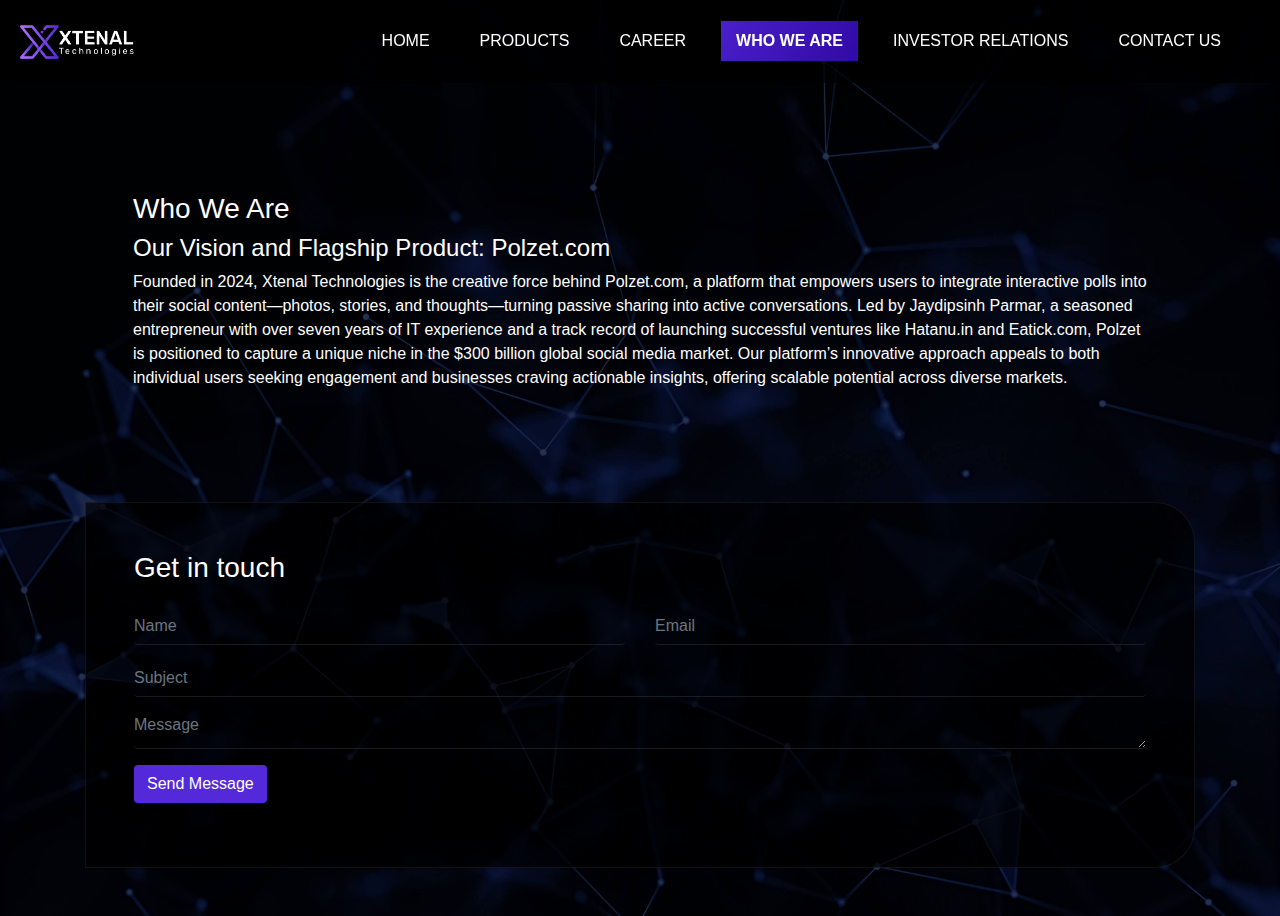
==== About-Us.html @ 02ff0886 "Add files via upload" ====
<!DOCTYPE html>
<html>
  <head>
    <title>Who We Are</title>
    <meta
      name="viewport"
      content="width=device-width, initial-scale=1, shrink-to-fit=no"
    />
    <link
      rel="stylesheet"
      href="https://stackpath.bootstrapcdn.com/bootstrap/4.1.3/css/bootstrap.min.css"
    />

    <link href="style.css" rel="stylesheet" />
    <link
      rel="stylesheet"
      href="https://unicons.iconscout.com/release/v4.0.0/css/line.css"
    />
    <!--   <link rel="stylesheet" href="https://songhay.blob.core.windows.net/shared-styles-bootstrap/css/bootstrap.min.css" />
 -->
    <!-- Flaticon Cdn -->
    <link
      rel="stylesheet"
      href="https://cdn-uicons.flaticon.com/2.6.0/uicons-regular-rounded/css/uicons-regular-rounded.css"
    />
    <link
      rel="stylesheet"
      href="https://cdn-uicons.flaticon.com/2.6.0/uicons-brands/css/uicons-brands.css"
    />

    <!-- Google Font -->
    <link rel="preconnect" href="https://fonts.googleapis.com" />
    <link rel="preconnect" href="https://fonts.gstatic.com" crossorigin />
    <link
      href="https://fonts.googleapis.com/css2?family=Roboto:ital,wght@0,100;0,300;0,400;0,500;0,700;0,900;1,100;1,300;1,400;1,500;1,700;1,900&display=swap"
      rel="stylesheet"
    />
  </head>
  <body>
    <header class="">
    <nav class="nav header-bg header-bg">
      <i class="uil uil-bars navOpenBtn"></i>
      <a href="index.html" class="logo">
        <img class="logo-01" src="logo.png" />
        <!--  <span class="LOGO-SPAN">Xtenal Technologies</span> -->
      </a>

      <ul class="nav-links mb-0 ml-auto">
        <li class=""><a class="btn-1" href="index.html">Home</a></li>
        <li class="nav__item">
          <a class="btn-1" href="products.html">Products</a>
        </li>
       
        <li class="nav__item"><a class="btn-1" href="#">Career</a></li>
        <li class="nav__item">
          <a class="btn-1 active" href="Who-We-Are.html">Who We Are</a>
        </li>
        <li class="nav__item">
          <a class="btn-1 " href="Investor-Relations.html"
            >Investor Relations</a
          >
        </li>
        <li class="nav__item">
          <a class="btn-1" href="Contact.html">Contact Us</a>
        </li>
      </ul>

      <i class="uil uil-search search-icon" id="searchIcon"></i>
      <div class="search-box">
        <i class="uil uil-search search-icon"></i>
        <input type="text" placeholder="Search here..." />
      </div>
    </nav>
  </header>

    <section
      class="ftco-section py-5"
      style="
        height: 100%;
        background-image: url(BG-4.jpg);
        background-size: cover;
        background-position: center;
      "
      class="position-relative w-100"
    >
      <div class="container py-5">
        <div class="row">
          <div class="col-md-12">
            <div class="info-wrap w-100 p-md-5 p-4">
     
   
              <h3 class="white mt-5">Who We Are</h3>
              <h4 class="white">Our Vision and Flagship Product: Polzet.com</h4>
              <p class="white">
                Founded in 2024, Xtenal Technologies is the creative force
                behind Polzet.com, a platform that empowers users to integrate
                interactive polls into their social content—photos, stories, and
                thoughts—turning passive sharing into active conversations. Led
                by Jaydipsinh Parmar, a seasoned entrepreneur with over seven
                years of IT experience and a track record of launching
                successful ventures like Hatanu.in and Eatick.com, Polzet is
                positioned to capture a unique niche in the $300 billion global
                social media market. Our platform’s innovative approach appeals
                to both individual users seeking engagement and businesses
                craving actionable insights, offering scalable potential across
                diverse markets.
              </p>
            </div>
          </div>
        </div>
      </div>
      <div class="container">
        <div class="row">
          <div class="col-12">
            <div class="wrapper">
              <div class="row no-gutters">
                <div  class=" order-md-last d-flex align-items-stretch"  >
                  <div class="contact-wrap w-100 p-md-5 p-4">
                    <h3 class="mb-4 contact-tital-info">Get in touch</h3>
                    <div id="form-message-warning" class="mb-4"></div>
                    <div id="form-message-success" class="mb-4"></div>
                    <form
                      method="POST"
                      id="contactForm"
                      name="contactForm"
                      class="contactForm"
                      novalidate="novalidate"
                    >
                      <div class="row">
                        <div class="col-md-6">
                          <div class="form-group">
                            <input
                              type="text"
                              class="form-control"
                              name="name"
                              id="name"
                              placeholder="Name"
                            />
                          </div>
                        </div>
                        <div class="col-md-6">
                          <div class="form-group">
                            <input
                              type="email"
                              class="form-control"
                              name="email"
                              id="email"
                              placeholder="Email"
                            />
                          </div>
                        </div>
                        <div class="col-md-12">
                          <div class="form-group">
                            <input
                              type="text"
                              class="form-control"
                              name="subject"
                              id="subject"
                              placeholder="Subject"
                            />
                          </div>
                        </div>
                        <div class="col-md-12">
                          <div class="form-group">
                            <textarea
                              name="message"
                              class="form-control"
                              id="message"
                              cols="30"
                              rows="4"
                              placeholder="Message"
                            ></textarea>
                          </div>
                        </div>
                        <div class="col-md-12">
                          <div class="form-group">
                            <input
                              type="submit"
                              value="Send Message"
                              class="btn btn-submit-info"
                            />
                            <div class="submitting"></div>
                          </div>
                        </div>
                      </div>
                    </form>
                  </div>
                </div>
    
          
              </div>
            </div>
          </div>
        </div>

      </div>
    </section>

 

    <!--   <script src="https://code.jquery.com/jquery-3.5.1.slim.min.js"></script>
  <script src="https://maxcdn.bootstrapcdn.com/bootstrap/3.3.5/js/bootstrap.min.js"></script>
    
 -->

    <script src="https://code.jquery.com/jquery-3.3.1.slim.min.js"></script>
    <script src="https://cdnjs.cloudflare.com/ajax/libs/popper.js/1.14.3/umd/popper.min.js"></script>
    <script src="https://stackpath.bootstrapcdn.com/bootstrap/4.1.3/js/bootstrap.min.js"></script>
    <script src="https://cdn.jsdelivr.net/npm/bootstrap@5.0.1/dist/js/bootstrap.bundle.min.js"></script>

    <script>
      /* ////////////////////////////// header start ////////////////////////////// */
      const nav = document.querySelector(".nav"),
        searchIcon = document.querySelector("#searchIcon"),
        navOpenBtn = document.querySelector(".navOpenBtn"),
        navCloseBtn = document.querySelector(".navCloseBtn");

      searchIcon.addEventListener("click", () => {
        nav.classList.toggle("openSearch");
        nav.classList.remove("openNav");
        if (nav.classList.contains("openSearch")) {
          return searchIcon.classList.replace("uil-search", "uil-times");
        }
        searchIcon.classList.replace("uil-times", "uil-search");
      });

      navOpenBtn.addEventListener("click", () => {
        nav.classList.add("openNav");
        nav.classList.remove("openSearch");
        searchIcon.classList.replace("uil-times", "uil-search");
      });
      navCloseBtn.addEventListener("click", () => {
        nav.classList.remove("openNav");
      });

      /* ////////////////////////////// header end ////////////////////////////// */

      /* ////////////////////////////// Dropdown start ////////////////////////////// */
      document.querySelectorAll(".dropdown-toggle").forEach((item) => {
        item.addEventListener("click", (event) => {
          if (event.target.classList.contains("dropdown-toggle")) {
            event.target.classList.toggle("toggle-change");
          } else if (
            event.target.parentElement.classList.contains("dropdown-toggle")
          ) {
            event.target.parentElement.classList.toggle("toggle-change");
          }
        });
      });
      document.querySelectorAll(".dropdown-toggle").forEach((item) => {
        item.addEventListener("click", (event) => {
          if (event.target.classList.contains("dropdown-toggle")) {
            event.target.classList.toggle("toggle-change");
          } else if (
            event.target.parentElement.classList.contains("dropdown-toggle")
          ) {
            event.target.parentElement.classList.toggle("toggle-change");
          }
        });
      });
      /* ////////////////////////////// Dropdown start ////////////////////////////// */
    </script>
  </body>
</html>
---- style.css ----
body {
  font-family: "Roboto", serif;
  background: #000;
  /* overflow: hidden; */
}

.roboto-thin {
  font-family: "Roboto", serif;
  font-weight: 100;
  font-style: normal;
}

.roboto-light {
  font-family: "Roboto", serif;
  font-weight: 300;
  font-style: normal;
}

.roboto-regular {
  font-family: "Roboto", serif;
  font-weight: 400;
  font-style: normal;
}

.roboto-medium {
  font-family: "Roboto", serif;
  font-weight: 500;
  font-style: normal;
}

.roboto-bold {
  font-family: "Roboto", serif;
  font-weight: 700;
  font-style: normal;
}

.roboto-black {
  font-family: "Roboto", serif;
  font-weight: 900;
  font-style: normal;
}

.roboto-thin-italic {
  font-family: "Roboto", serif;
  font-weight: 100;
  font-style: italic;
}

.roboto-light-italic {
  font-family: "Roboto", serif;
  font-weight: 300;
  font-style: italic;
}

.roboto-regular-italic {
  font-family: "Roboto", serif;
  font-weight: 400;
  font-style: italic;
}

.roboto-medium-italic {
  font-family: "Roboto", serif;
  font-weight: 500;
  font-style: italic;
}

.roboto-bold-italic {
  font-family: "Roboto", serif;
  font-weight: 700;
  font-style: italic;
}

.roboto-black-italic {
  font-family: "Roboto", serif;
  font-weight: 900;
  font-style: italic;
}
.nav.nav.header-bg{
  background: #000000ad;
}
.hero-tital {
  font-family: "Playfair Display", serif;
  font-size: 130px;
  text-transform: uppercase;
  display: inline-block;
  opacity: 0;
  animation: slideRightToLeft 3s ease-out forwards;
  animation-delay: 1s;
}

.hero-tital-2 {
  font-family: "Playfair Display", serif;
  font-size: 130px;
  margin-left: 60px;
  text-transform: uppercase;
  display: inline-block;
  opacity: 0;
  animation: slideBottomToTop 2.5s ease-out forwards;
  animation-delay: 1s;
}

@keyframes slideRightToLeft {
  0% {
    transform: translateX(100%);
    opacity: 0;
  }

  100% {
    transform: translateX(0);
    opacity: 1;
  }
}

@keyframes slideBottomToTop {
  0% {
    transform: translateY(100%);
    opacity: 0;
  }

  100% {
    transform: translateY(0);
    opacity: 1;
  }
}

.hero-subtital {
  font-size: 30px;
  margin-top: 20px;
  animation: zoomInOut 3s ease-in-out forwards;
  opacity: 0;
  animation-delay: 2.5s;
}

@keyframes zoomInOut {
  0% {
    transform: scale(0.8);
    opacity: 0;
  }

  50% {
    transform: scale(1.05);
    opacity: 1;
  }

  100% {
    transform: scale(1);
    opacity: 1;
  }
}

.infinity-container {
  display: flex;
  flex-direction: column;
  align-items: center;
  justify-content: center;
  background-size: cover;
  min-height: 100vh;
  background: #fff;
}

.infinity-form {
  position: static;
  padding: 0px 20px;
}

@media (min-width: 768px) {
  .infinity-container {
    /*  background: url('bg.png') center no-repeat;*/
  }

  .infinity-form {
    /* transition: box-shadow .2s ease-in-out;*/
    box-shadow: 0 .5rem 1rem rgba(0, 0, 0, .15);
    border-radius: 10px;
    width: 35rem;
  }
}


@media screen and (min-width: 992px) {
  .navbar {
    padding: 0;
  }

  .navbar .navbar-nav .nav-link {
    padding: 1em 0;
  }

  .navbar .navbar-nav .nav-item {
    margin: 0 1em;
  }
}

/* ////////////////////////////// header start ////////////////////////////// */

.nav {
  position: fixed;
  top: 0;
  left: 0;
  width: 100%;
  padding: 15px 20px;
  background: none;

  z-index: 1;
}

.nav,
.nav .nav-links {
  display: flex;
  align-items: center;
}

.nav {
  justify-content: space-between;
}

a {
  color: #fff;
  text-decoration: none;
}

.nav .logo {
  font-size: 22px;
  font-weight: 500;
}

.nav .logo img {
  width: 116px;

}

.nav .nav-links {
  column-gap: 20px;
  list-style: none;
  margin-left: auto;
}

.nav .nav-links a {
  transition: all 0.2s linear;
}

.nav.openSearch .nav-links a {
  opacity: 0;
  pointer-events: none;
}

.nav .search-icon {
  color: #fff;
  font-size: 20px;
  cursor: pointer;
  margin-right: 14px;
  margin-left: 10px;
}

.nav .search-box {
  position: absolute;
  right: 60px;
  height: 45px;
  max-width: 555px;
  width: 100%;
  opacity: 0;
  pointer-events: none;
  transition: all 0.2s linear;
}

.nav.openSearch .search-box {
  opacity: 1;
  pointer-events: auto;
}

.search-box .search-icon {
  position: absolute;
  left: 15px;
  top: 50%;
  left: 15px;
  color: #282828;
  transform: translateY(-50%);
}

.search-box input {
  height: 100%;
  width: 100%;
  border: none;
  outline: none;
  color: #555;
  border-radius: 6px;
  background-color: #f3f3f3;
  padding: 0 15px 0 45px;
}

.nav .navOpenBtn,
.nav .navCloseBtn {
  display: none;
}

.zoom-effect-2 {
  overflow: hidden;
}

.zoom-effect-2 img {
  transform: scale(1.1);
  -webkit-transform: scale(1.1);
}

.zoom-effect-2:hover img {
  transform: scale(1);
  -webkit-transform: scale(1);
}


.column {
  display: inline-block !important;
  text-align: center;
}

figure {
  overflow: hidden;
  width: 100px;
  height: 100px;
  border-radius: 100%;
  box-shadow: 0 .5rem 1rem rgba(0, 0, 0, .15);
  border: 4px solid #fff;
}

.column img {
  display: block;
  width: 100px;
  height: 100px;
}

/*Zoom In*/
.column#zoomIn img {
  -webkit-transform: scale(1);
  transform: scale(1);
  -webkit-transition: .3s ease-in-out;
  transition: .3s ease-in-out;

  -webkit-filter: grayscale(0);
  filter: grayscale(0);
}

.column#zoomIn:hover img {
  -webkit-transform: scale(1.3);
  transform: scale(1.3);

  -webkit-filter: grayscale(100%);
  filter: grayscale(100%);
  -webkit-transition: .3s ease-in-out;
  transition: .3s ease-in-out;
}

.LOGO-SPAN {
  display: block;
}

.name-mail-col-info {
  padding: 10px;
  background: #f2f2f2;
}

.dropdown-menu-name-info {
  font-weight: 600;
}

.dropdown-menu-email-info {}

.dropdown-nav-menu-info li {
  padding-left: 12px;
  padding-right: 12px;

}

.dropdown-nav-menu-info li a {
  border-radius: 8px;
  padding-left: 14px;
  padding-right: 14px;
  padding-top: 6px;
  padding-bottom: 6px;
  font-size: 14px;
  display: flex;
  align-items: center;
}

.dropdown-nav-menu-info li a i {
  padding-right: 8px;
}

.dropdown-nav-menu-info li a i:before {
  vertical-align: middle;
}


/* responsive */
@media screen and (max-width: 1160px) {
  .nav {
    padding: 15px 100px;
  }

  .nav .search-box {
    right: 150px;
  }
}

@media screen and (max-width: 950px) {
  .nav {
    padding: 15px 50px;
  }

  .nav .search-box {
    right: 100px;
    max-width: 400px;
  }
}

@media screen and (max-width: 768px) {

  .nav .navOpenBtn,
  .nav .navCloseBtn {
    display: block;
  }

  .nav {
    padding: 15px 20px;
  }

  .nav .nav-links {
    position: fixed;
    top: 0;
    left: -100%;
    height: 100%;
    max-width: 280px;
    width: 100%;
    padding-top: 100px;
    row-gap: 30px;
    flex-direction: column;
    background-color: #fff;
    box-shadow: 0 2px 10px rgba(0, 0, 0, 0.1);
    transition: all 0.4s ease;
    z-index: 100;
  }

  .nav.openNav .nav-links {
    left: 0;
  }

  .nav .navOpenBtn {
    color: #fff;
    font-size: 20px;
    cursor: pointer;
  }

  .nav .navCloseBtn {
    position: absolute;
    top: 20px;
    right: 20px;
    color: #353842;
    font-size: 20px;
    cursor: pointer;
  }

  .nav .search-box {
    top: calc(100% + 10px);
    max-width: calc(100% - 20px);
    right: 50%;
    transform: translateX(50%);
    box-shadow: 0 2px 10px rgba(0, 0, 0, 0.1);
  }
}


.Products-col {
  padding-top: 80px;
}

.title-main {
  font-size: 42px;

  color: #4825B5;
  /*border: 1px solid #4825B5;
   background: #EBD2FF;
  padding: 6px 6px 6px 6px;*/
  border-radius: 10px;
  font-weight: 600;
}












/*card product*/

.preview-card {
  position: relative;
  margin: 15px;
  background: #000000ad;
  box-shadow: 0px 3px 10px rgba(34, 35, 58, 0.2);
  padding: 30px 25px 30px;
  border-radius: 25px;
  transition: all 0.3s;
  border: 1px solid #484848;
}

@media screen and (max-width: 992px) {
  .preview-card {
    height: auto;
  }
}

@media screen and (max-width: 768px) {
  .preview-card {
    min-height: 500px;
    height: auto;
    margin: 120px auto;
  }
}

@media screen and (max-height: 500px) and (min-width: 992px) {
  .preview-card {
    height: auto;
  }
}

.preview-card__item {
  display: flex;
  align-items: center;
}

@media screen and (max-width: 768px) {
  .preview-card__item {
    flex-direction: column;
  }
}

.preview-card__item.swiper-slide-active .blog-slider__img img {
  opacity: 1;
  transition-delay: 0.3s;
}

.preview-card__item.swiper-slide-active .blog-slider__content>* {
  opacity: 1;
  transform: none;
}

.preview-card__item.swiper-slide-active .blog-slider__content>*:nth-child(1) {
  transition-delay: 0.3s;
}

.preview-card__item.swiper-slide-active .blog-slider__content>*:nth-child(2) {
  transition-delay: 0.4s;
}

.preview-card__item.swiper-slide-active .blog-slider__content>*:nth-child(3) {
  transition-delay: 0.5s;
}

.preview-card__item.swiper-slide-active .blog-slider__content>*:nth-child(4) {
  transition-delay: 0.6s;
}

.preview-card__item.swiper-slide-active .blog-slider__content>*:nth-child(5) {
  transition-delay: 0.7s;
}

.preview-card__item.swiper-slide-active .blog-slider__content>*:nth-child(6) {
  transition-delay: 0.8s;
}

.preview-card__item.swiper-slide-active .blog-slider__content>*:nth-child(7) {
  transition-delay: 0.9s;
}

.preview-card__item.swiper-slide-active .blog-slider__content>*:nth-child(8) {
  transition-delay: 1s;
}

.preview-card__item.swiper-slide-active .blog-slider__content>*:nth-child(9) {
  transition-delay: 1.1s;
}

.preview-card__item.swiper-slide-active .blog-slider__content>*:nth-child(10) {
  transition-delay: 1.2s;
}

.preview-card__item.swiper-slide-active .blog-slider__content>*:nth-child(11) {
  transition-delay: 1.3s;
}

.preview-card__item.swiper-slide-active .blog-slider__content>*:nth-child(12) {
  transition-delay: 1.4s;
}

.preview-card__item.swiper-slide-active .blog-slider__content>*:nth-child(13) {
  transition-delay: 1.5s;
}

.preview-card__item.swiper-slide-active .blog-slider__content>*:nth-child(14) {
  transition-delay: 1.6s;
}

.preview-card__item.swiper-slide-active .blog-slider__content>*:nth-child(15) {
  transition-delay: 1.7s;
}

.preview-card__img {
  width: 210px;
  flex-shrink: 0;
  height: 210px;
  background-image: linear-gradient(147deg, #000 0%, #000 74%);

  border-radius: 20px;
  transform: translateX(-80px);
  overflow: hidden;
  border: 1px solid #484848;
}

.preview-card__img:after {
  content: &quot;
  &quot;
  position: absolute;
  top: 0;
  left: 0;
  width: 100%;
  height: 100%;
  background-image: linear-gradient(147deg, #000 0%, #000 74%);
  border-radius: 20px;
  opacity: 0.4;
}

.preview-card__img img {
  width: 100%;
  height: 100%;
  object-fit: cover;
  display: block;
  opacity: 1;
  border-radius: 20px;
  transition: all 0.3s;
}

@media screen and (max-width: 768px) {
  .preview-card__img {
    transform: translateY(-50%);
    width: 90%;
  }
}

@media screen and (max-width: 576px) {
  .preview-card__img {
    width: 95%;
  }
}

@media screen and (max-height: 500px) and (min-width: 992px) {
  .preview-card__img {
    height: 270px;
  }
}

.preview-card__content {
  padding-right: 25px;
  margin-left: -40px;

}

@media screen and (max-width: 768px) {
  .preview-card__content {
    margin-top: -100px;
    text-align: center;
    padding: 0 30px;
  }
}

@media screen and (max-width: 576px) {
  .preview-card__content {
    padding: 0;
  }
}

.preview-card__content>* {
  transform: translateY(25px);
  transition: all 0.4s;
}

.preview-card__title {
  font-size: 52px;
  font-weight: 700;
  color: #ffffff;
  margin-bottom: 20px;
  font-family: "Playfair Display", serif;
  text-transform: uppercase;
}

.preview-card__title:hover {
  color: #fff;
  text-decoration: none;
}

.preview-card__text {
  color: #878787;
  margin-bottom: 40px;
  line-height: 1.3em;
  margin-top: -30px;
  font-size: 20px;
}
}

.preview-card__button {
  display: inline-flex;
  background: #000;
  padding: 10px 26px;
  margin-bottom: 30px;
  border-radius: 50px;
  color: #fff;
  text-decoration: none;
  font-weight: 500;
  justify-content: center;
  text-align: center;
  letter-spacing: 1px;
  font-size: 15px;
}

.preview-card__button:hover {
  color: #989898;
  text-decoration: none;
}

@media screen and (max-width: 576px) {
  .preview-card__button {
    width: 100%;
  }
}

.infinity-container-bg {
  display: flex;
  flex-direction: column;
  align-items: center;
  justify-content: center;
  background-size: cover;
  min-height: 100vh;
  background: none;
}









.btn-1 {
  display: inline-block;
  border: none;
  margin-top: 6px;

  &:after {
    background: linear-gradient(0deg, rgb(37, 0, 150) 0%, rgba(84, 41, 217, 1) 100%);
    -moz-transform: translateX(-50%) translateY(-50%) rotate(-60deg);
    -ms-transform: translateX(-50%) translateY(-50%) rotate(-60deg);
    -webkit-transform: translateX(-50%) translateY(-50%) rotate(-60deg);
    transform: translateX(-50%) translateY(-50%) rotate(-60deg);
  }

  &:link {
    position: relative;
    padding: 8px 15px;
    color: #fff;
    text-align: center;
    text-decoration: none;
    text-transform: uppercase;
    overflow: hidden;
    border-radius: 0;
    transition: all 1s ease;
    -webkit-transition: all 1s ease;
    -moz-transition: all 1s ease;
    -o-transition: all 1s ease;

    &:after {
      content: "";
      position: absolute;
      width: 150%;
      height: 0;
      top: 50%;
      left: 50%;
      z-index: -1;
      transition: all 0.4s ease 0s;
      -webkit-transition: all 0.4s ease 0s;
      -moz-transition: all 0.4s ease 0s;
      -o-transition: all 0.4s ease 0s;
    }

    &:hover {
      color: #fff;
      text-shadow: none;

      &:after {
        height: 650%;
      }
    }
  }

  &:visited {
    position: relative;
    padding: 14px 15px;
    color: #fff;
    font-size: 14px;
    font-weight: bold;
    text-align: center;
    text-decoration: none;
    text-transform: uppercase;
    overflow: hidden;
    border-radius: 10px;
    transition: all 1s ease;
    -webkit-transition: all 1s ease;
    -moz-transition: all 1s ease;
    -o-transition: all 1s ease;

    &:after {
      content: "";
      position: absolute;
      width: 150%;
      height: 0;
      top: 50%;
      left: 50%;
      z-index: -1;
      transition: all 0.4s ease 0s;
      -webkit-transition: all 0.4s ease 0s;
      -moz-transition: all 0.4s ease 0s;
      -o-transition: all 0.4s ease 0s;
    }

    &:hover {
      color: #fff;
      text-shadow: none;

      &:after {
        height: 650%;
      }
    }
  }
}

.btn-1.active {
  position: relative;
  padding: 8px 15px;
  color: #fff;
  text-align: center;
  text-decoration: none;
  text-transform: uppercase;
  overflow: hidden;
  border-radius: 0;
  transition: all 1s ease;
  font-weight: bold;
  z-index: 1;
}

.btn-1.active::after {
  content: "";
  position: absolute;
  width: 150%;
  height: 650%;
  /* Same as hover */
  top: 50%;
  left: 50%;
  z-index: -1;
  background: linear-gradient(0deg, rgb(37, 0, 150) 0%, rgba(84, 41, 217, 1) 100%);
  transform: translateX(-50%) translateY(-50%) rotate(-60deg);
  transition: all 0.4s ease 0s;
}




.contact-wrap {
  background: #000000ad;
  border-radius: 0px 40px 40px 0px;
  border: 1px solid rgba(170, 170, 170, 0.1);
}

.contact-wrap-1 {
  background: #000000ad;
  border: 1px solid rgba(170, 170, 170, 0.1);
  border-radius: 40px 0px 0px 40px;
}

.white {
  color: #fff;
}

.contactForm .form-control {
  border: none;
  border-bottom: 1px solid rgba(255, 255, 255, 0.1);
  padding: 0;
}

.form-control {
  height: 36px;
  background: None;
  color: #fff !important;
  font-size: 14pxz border-radius: 2px;
  -webkit-box-shadow: none !important;
  box-shadow: none !important;
  border: 1px solid rgba(0, 0, 0, 0.1);
}

.contact-tital-info {
  color: #fff;
}

.ftco-section {
  height: 100vh;
}

.h-100vh {
  height: 100vh;
}

.btn-submit-info {
  background: rgba(84, 41, 217, 1);
  color: #fff;
}

.Investor-title-sub {
  font-weight: 600;
  font-size: 16px;
}

.contact-icon {
  color: #fff;
}

.contact-icon ::before {
  vertical-align: super;
}

.form-control:focus{
  background: none !important;
}
.form-control{
    background: none !important;

}

@media screen and (max-width: 768px) {
  .btn-1 {
    &:link {
      position: relative;
      padding: 8px 15px;
      color: #000;
      text-align: center;
      text-decoration: none;
      text-transform: uppercase;
      overflow: hidden;
      border-radius: 0;
      transition: all 1s ease;
      -webkit-transition: all 1s ease;
      -moz-transition: all 1s ease;
      -o-transition: all 1s ease;
    }
  }

  .hero-tital {
    font-size: 60px;
    margin-left: -10px;

  }

  .hero-tital-2 {
    font-size: 60px;
  }

  .hero-subtital {
    font-size: 18px;
    margin-top: 20px;
  }

  .preview-card__content {
    margin-left: 0px;
  }
}

@media only screen and (max-width: 600px) {

  .hero-tital {
    font-size: 42px;
    margin-left: 40px;
  }
  .hero-tital-2 {
    font-size: 42px;
  }
 .hero-subtital {
    font-size: 18px;
    margin-top: 30px;
  }
  .btn-1 {
    &:link {
      color: #000;
    }
    &:visited {
      position: relative;
      padding: 14px 15px;
      color: #000;
    }
  }
  a.btn-1.active {
    color: #fff;
  }
      .preview-card__img {
        width: 65%;
    }
.preview-card {
  margin: 120px 30px;
    }
}





















@import url('https://fonts.googleapis.com/css2?family=Nunito:wght@200;300;400;600;700;800;900&display=swap');

button:focus,
input:focus{
  outline: none;
  box-shadow: none;
}
a,
a:hover{
  text-decoration: none;
}

body{
  font-family: 'Nunito', sans-serif;
}

/*----------multiple-file-upload-----------*/
.file-upload-contain{
    position: relative;
    margin-bottom: 40px;
}
.file-upload-contain .file-input,
.file-upload-contain .file-preview{
    position: initial;
}
.file-upload-contain .file-drop-zone{
    border: 2px dashed #1e80e8;
    transition: 0.3s;
    margin: 0;
    padding: 0;
    border-radius: 20px;
    background-color: none;
    min-height: auto;
}
.file-upload-contain .file-drop-zone.clickable:hover,
.file-upload-contain .file-drop-zone.clickable:focus,
.file-upload-contain .file-highlighted{
    border: 2px dashed #1e80e8 !important;
    background-color: #161616;
}
.upload-area i {
    color: #1e80e8;
    font-size: 50px;
}
.upload-area p {
    margin-bottom: 10px;
    margin-top: 10px;
    font-size: 20px;
    font-weight: 600;
    color: #2580e8;
}
.upload-area p b {
    color: #1e80e8;
}
.upload-area button {
    padding: 8px 16px;
    min-width: 150px;
    font-size: 16px;
    font-weight: 600;
    color: #fff;
    background-color: #1e80e8;
    border: 2px solid #1e80e8;
    border-radius: 50px;
    transition: 0.3s;
}
.upload-area button:hover{
    background-color: #1e80e8;
    box-shadow: 0px 4px 8px rgb(37 128 232 / 48%);
}
.file-preview{
    padding: 0;
    border: none;
    margin-bottom: 30px;
}
.file-preview .fileinput-remove{
    display: none;
}
.file-drop-zone-title{
    padding: 20px 10px !important;
}
.file-drop-zone .file-preview-thumbnails{
    cursor: pointer;
}
.file-preview-frame{
    cursor: default;
    display: flex;
    align-items: center;
    border: none;
    background-color: #2580e8;
    box-shadow: none;
    border-radius: 8px;
    width: 100%;
    padding: 15px;
    margin: 8px 0px;
}
.file-preview-frame:not(.file-preview-error):hover{
    border: none;
    box-shadow: 0 0 10px 0 rgb(0 0 0 / 20%);
}
.file-preview-frame .kv-file-content{
    min-width: 45px;
    min-height: 45px;
    width: 45px;
    height: 45px;
    border-radius: 4px;
    margin-right: 10px;
    background-color: #fff;
    padding: 3px;
    display: flex;
    align-items: center;
    justify-content: center;
}
.file-preview-image {
    border-radius: 4px;
}
.file-preview-frame .file-footer-caption{
    padding-top: 0;
}
.file-preview-frame .file-footer-caption{
    text-align: left;
    margin-bottom: 0;
}
.file-detail{
    font-size: 14px;
    height: auto;
    width: 100%;
    line-height: initial;
}
.file-detail .file-caption-name{
    color: #fff;
    font-size: 15px;
    font-weight: 600;
    margin-bottom: 6px;
}
.file-detail .file-size{
    color: #f1f8fe;
    font-size: 12px;
}
.kv-zoom-cache {
    display: none;
}
.file-preview-frame .file-thumbnail-footer{
    height: auto;
    display: flex;
    align-items: center;
    justify-content: space-between;
    width: 100%;
}
.file-preview-frame .file-drag-handle, 
.file-preview-frame .file-upload-indicator{
    float: none;
}
.file-preview-frame .file-footer-buttons{
    float: none;
    display: flex;
    align-items: center;
}
.file-preview-status.text-center {
    display: none;
}
.kv-file-remove.file-remove {
    border: none;
    background-color: #ef2f2f;
    color: #fff;
    width: 25px;
    height: 25px;
    font-size: 12px;
    border-radius: 4px;
    margin: 0px 4px;
}
.file-drag-handle.file-drag {
    border: none;
    background-color: #fff;
    color: #2580e8;
    width: 25px;
    height: 25px;
    font-size: 12px;
    border-radius: 4px;
    margin: 0px 4px;
}
.kv-file-upload.file-upload{
    border: none;
    background-color: #48bd22;
    color: #fff;
    width: 25px;
    height: 25px;
    font-size: 12px;
    border-radius: 4px;
    margin: 0px 4px;
}
.file-thumb-loading{
    background: none !important; 
}
.file-preview-frame.sortable-chosen {
    background-color: #64a5ef;
    border-color: #64a5ef;
    box-shadow: none!important;
}
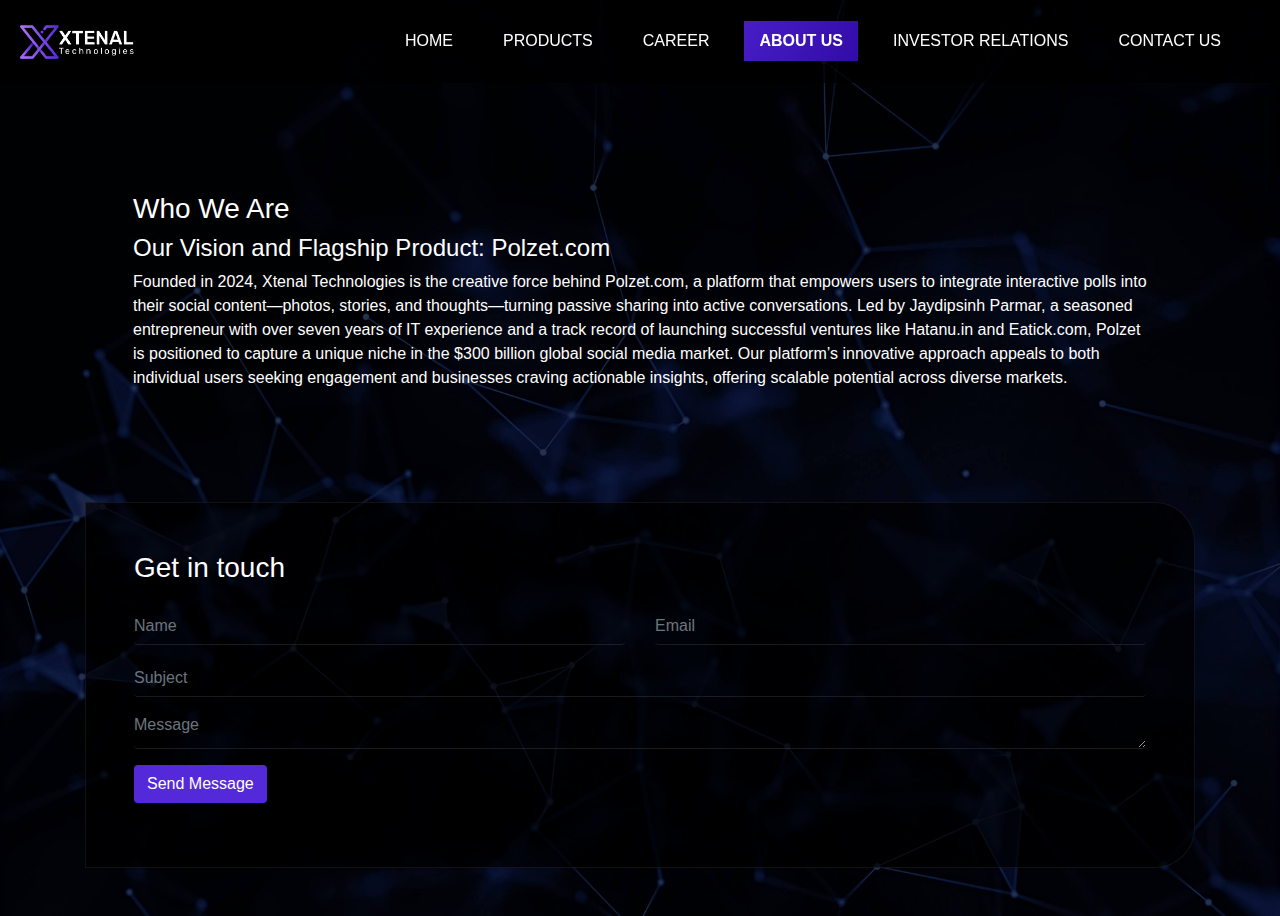
==== commit 2125e16d: "Update About-Us.html" ====
--- a/About-Us.html
+++ b/About-Us.html
@@ -53,7 +53,7 @@
        
         <li class="nav__item"><a class="btn-1" href="#">Career</a></li>
         <li class="nav__item">
-          <a class="btn-1 active" href="Who-We-Are.html">Who We Are</a>
+          <a class="btn-1 active" href="Who-We-Are.html">About Us</a>
         </li>
         <li class="nav__item">
           <a class="btn-1 " href="Investor-Relations.html"
